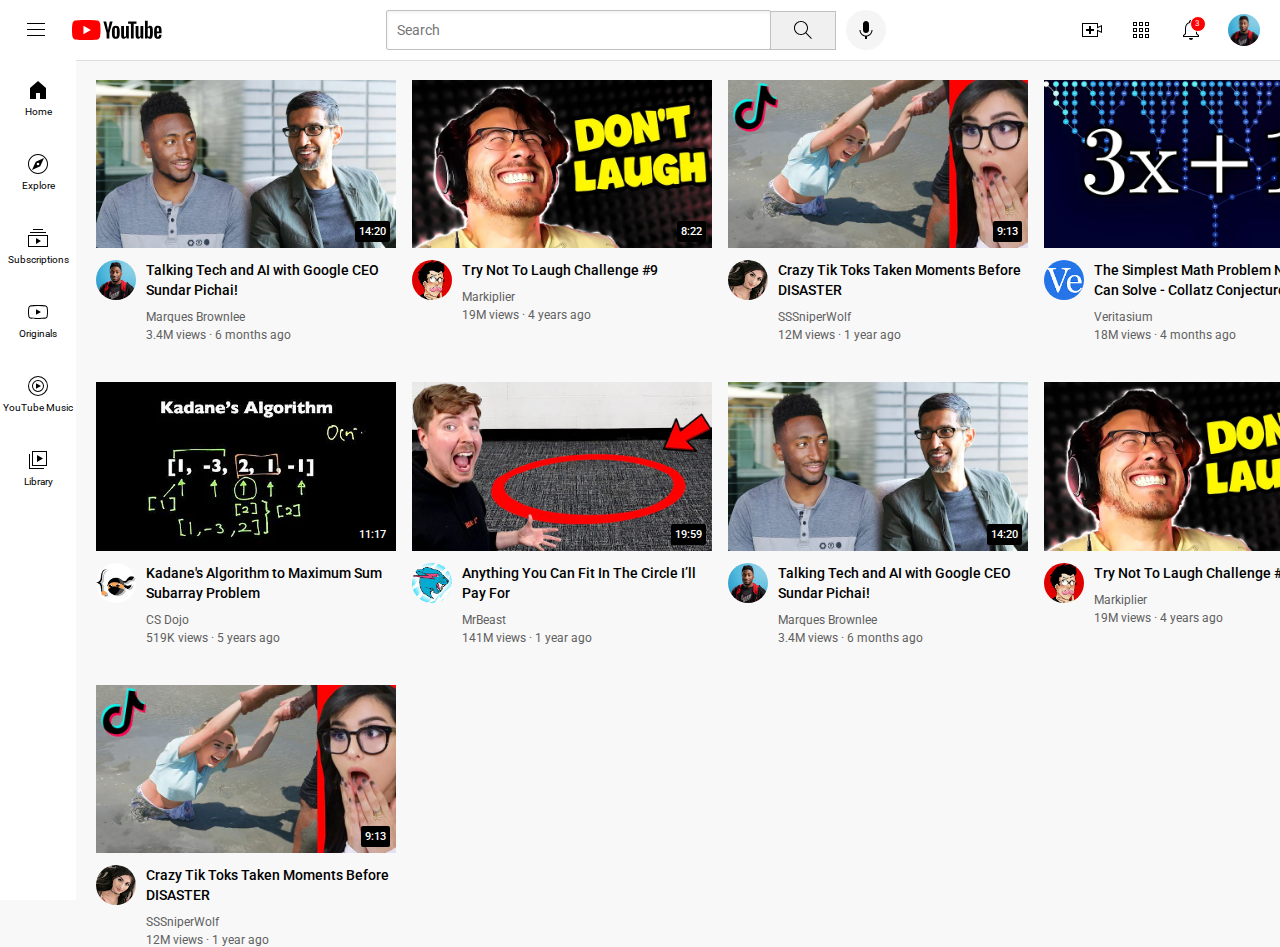
==== youtube.html @ 2e2db5a5 "version 1" ====
<!DOCTYPE html>
<html lang="en">
<head>
  <meta charset="UTF-8">
  <meta name="viewport" content="width=device-width, initial-scale=1.0">
  <link rel="stylesheet" href="styles/video.css">
  <link rel="stylesheet" href="styles/general.css">
  <link rel="stylesheet" href="styles/header.css">
  <link rel="stylesheet" href="styles/sidebar.css">
  <link rel="preconnect" href="https://fonts.googleapis.com">
  <link rel="preconnect" href="https://fonts.gstatic.com" crossorigin>
  <link href="https://fonts.googleapis.com/css2?family=Roboto:ital,wght@0,100;0,300;0,400;0,500;0,700;0,900;1,100;1,300;1,400;1,500;1,700;1,900&display=swap" rel="stylesheet">
  <title>Youtube</title>
</head>
<body>

<!-- Header section -->
  <div class="header">
    <div class="left-section">
      <img class="hamburger-menu" src="Icons/hamburger-menu.svg" alt="">
      <img class="youtube-logo" src="Icons/youtube-logo.svg" alt="">
    </div>
    <div class="middle-section">
      <input type="text" placeholder="Search" class="search"> 
      <button class="search-button">
        <img class="search-icon" src="Icons/search.svg" alt="">
        <div class="tooltip">Search</div>
      </button>
      <button class="voice-search-button">
        <img class="voice-search-icon" src="Icons/voice-search-icon.svg" alt="">
        <div class="tooltip">Search with your voice</div>
      </button>
    </div>
    <div class="right-section">
      <div class="upload-icon-container">
        <img class="upload-icon" src="Icons/upload.svg" alt="">
        <div class="tooltip">Create</div>
      </div>
      <div class="youtube-apps-container">
        <img class="youtube-apps-icon" src="Icons/youtube-apps.svg" alt="">
        <div class="tooltip">YouTube apps</div>
      </div>
      <div class="notifications-icon-container">
        <img class="notifications-icon" src="Icons/notifications.svg" alt="">
        <div class="notifications-count">3</div>
        <div class="tooltip">Notifications</div>
      </div>
      <img class="current-user-picture" src="thumbnails/channel-1.jpeg" alt="">
    </div>

  </div>

<!-- Side Bar Section -->


  <div class="sidebar">
    <div class="sidebar-button">
      <img class="sidebar-icon" src="Icons/home.svg" alt="">
      <p class="sidebar-text"> Home</p>
    </div>

    <div class="sidebar-button">
      <img class="sidebar-icon" src="Icons/explore.svg" alt="">
      <p class="sidebar-text"> Explore</p>
    </div>

    <div class="sidebar-button">
      <img class="sidebar-icon" src="Icons/subscriptions.svg" alt="">
      <p class="sidebar-text"> Subscriptions</p>
    </div>

    <div class="sidebar-button">
      <img class="sidebar-icon" src="Icons/originals.svg" alt="">
      <p class="sidebar-text"> Originals</p>
    </div>

    <div class="sidebar-button">
      <img class="sidebar-icon" src="Icons/youtube-music.svg" alt="">
      <p class="sidebar-text"> YouTube Music</p>
    </div>

    <div class="sidebar-button">
      <img class="sidebar-icon" src="Icons/library.svg" alt="">
      <p class="sidebar-text"> Library</p>
    </div>
  </div>



<!-- Video Section -->
  <div class="video-grid">
    <div class="video-preview">
      <div class="thumbnail-row">
        <a href="https://www.youtube.com/watch?v=n2RNcPRtAiY">
          <img src="thumbnails/thumbnail-1.webp" class="thumbnail">
        </a>
        <div class="video-duration">
          14:20
        </div>
      </div>
      
      <div class="video-description">
        <div class="channel-profile">
          <div class="channel-profile-container">
            <a href="https://www.youtube.com/c/mkbhd">
              <img src="thumbnails/channel-1.jpeg" alt="" class="profile-img">
            </a>
            <div class="channel-tooltip">
              <div><img src="thumbnails/channel-1.jpeg" alt=""></div>
              <div>
                <p class="channel-owner"> Marques Brownlee</p>
                <p class="channel-subscribers">15M subscribers</p>
              </div>
            </div>
          </div>
        </div>

        <div class="video-info">
          <p class="video-title">
            Talking Tech and AI with Google CEO Sundar Pichai!
          </p>
          <p class="video-author">
            Marques Brownlee
          </p>
          <p class="video-stats">
            3.4M views &#183; 6 months ago
          </p>
        </div>
      </div>
    </div>

    <div class="video-preview">
      <div class="thumbnail-row">
        <img src="thumbnails/thumbnail-2.webp" class="thumbnail">
        <div class="video-duration">
          8:22
        </div>
      </div>

      <div class="video-description">
        <div class="channel-profile">
          <img src="thumbnails/channel-2.jpeg" alt="" class="profile-img">
        </div>

        <div class="video-info">
          <p class="video-title">
            Try Not To Laugh Challenge #9
          </p>
          <p class="video-author">
            Markiplier
          </p>
          <p class="video-stats">
            19M views &#183; 4 years ago  
          </p>
        </div>
      </div>
    </div>
    
    
    <div class="video-preview">
      <div class="thumbnail-row">
        <img src="thumbnails/thumbnail-3.webp" class="thumbnail">
        <div class="video-duration">
          9:13
        </div>
      </div>

      <div class="video-description">
        <div class="channel-profile">
          <img src="thumbnails/channel-3.jpeg" alt="" class="profile-img">
        </div>

        <div class="video-info">
          <p class="video-title">
            Crazy Tik Toks Taken Moments Before DISASTER
          </p>
          <p class="video-author">
            SSSniperWolf
          </p>
          <p class="video-stats">
            12M views &#183; 1 year ago  
          </p>
        </div>
      </div>
    </div>

    
    <div class="video-preview">
      <div class="thumbnail-row">
        <img src="thumbnails/thumbnail-4.webp" class="thumbnail">
        <div class="video-duration">
          22:09
        </div>
      </div>

      <div class="video-description">
        <div class="channel-profile">
          <img src="thumbnails/channel-4.jpeg" alt="" class="profile-img">
        </div>

        <div class="video-info">
          <p class="video-title">
            The Simplest Math Problem No One Can Solve - Collatz Conjecture
          </p>
          <p class="video-author">
            Veritasium
          </p>
          <p class="video-stats">
            18M views &#183; 4 months ago  
          </p>
        </div>
      </div>
    </div>

    
    <div class="video-preview">
      <div class="thumbnail-row">
        <img src="thumbnails/thumbnail-5.webp" class="thumbnail">
        <div class="video-duration">
          11:17
        </div>
      </div>

      <div class="video-description">
        <div class="channel-profile">
          <img src="thumbnails/channel-5.jpeg" alt="" class="profile-img">
        </div>

        <div class="video-info">
          <p class="video-title">
            Kadane's Algorithm to Maximum Sum Subarray Problem
          </p>
          <p class="video-author">
            CS Dojo
          </p>
          <p class="video-stats">
            519K views &#183; 5 years ago 
          </p>
        </div>
      </div>
    </div>

    
    <div class="video-preview">
      <div class="thumbnail-row">
        <img src="thumbnails/thumbnail-6.webp" class="thumbnail">
        <div class="video-duration">
          19:59
        </div>
      </div>

      <div class="video-description">
        <div class="channel-profile">
          <img src="thumbnails/channel-6.jpeg" alt="" class="profile-img">
        </div>

        <div class="video-info">
          <p class="video-title">
            Anything You Can Fit In The Circle I’ll Pay For
          </p>
          <p class="video-author">
            MrBeast
          </p>
          <p class="video-stats">
            141M views &#183; 1 year ago  
          </p>
        </div>
      </div>
    </div>

    <div class="video-preview">
      <div class="thumbnail-row">
        <img src="thumbnails/thumbnail-1.webp" class="thumbnail">
        <div class="video-duration">
          14:20
        </div>
      </div>
      
      <div class="video-description">
        <div class="channel-profile">
          <img src="thumbnails/channel-1.jpeg" alt="" class="profile-img">
        </div>

        <div class="video-info">
          <p class="video-title">
            Talking Tech and AI with Google CEO Sundar Pichai!
          </p>
          <p class="video-author">
            Marques Brownlee
          </p>
          <p class="video-stats">
            3.4M views &#183; 6 months ago
          </p>
        </div>
      </div>
    </div>

    <div class="video-preview">
      <div class="thumbnail-row">
        <img src="thumbnails/thumbnail-2.webp" class="thumbnail">
        <div class="video-duration">
          8:22
        </div>
      </div>

      <div class="video-description">
        <div class="channel-profile">
          <img src="thumbnails/channel-2.jpeg" alt="" class="profile-img">
        </div>

        <div class="video-info">
          <p class="video-title">
            Try Not To Laugh Challenge #9
          </p>
          <p class="video-author">
            Markiplier
          </p>
          <p class="video-stats">
            19M views &#183; 4 years ago  
          </p>
        </div>
      </div>
    </div>
    
    
    <div class="video-preview">
      <div class="thumbnail-row">
        <img src="thumbnails/thumbnail-3.webp" class="thumbnail">
        <div class="video-duration">
          9:13
        </div>
      </div>

      <div class="video-description">
        <div class="channel-profile">
          <img src="thumbnails/channel-3.jpeg" alt="" class="profile-img">
        </div>

        <div class="video-info">
          <p class="video-title">
            Crazy Tik Toks Taken Moments Before DISASTER
          </p>
          <p class="video-author">
            SSSniperWolf
          </p>
          <p class="video-stats">
            12M views &#183; 1 year ago  
          </p>
        </div>
      </div>
    </div>

  </div>

</body>
</html>
---- styles/video.css ----
.video-grid {
  display: grid;
  grid-template-columns: 1fr 1fr 1fr;
  column-gap: 16px;
  row-gap: 40px;
}

@media (max-width:750px) {
  .video-grid {
    grid-template-columns: 1fr 1fr;
  }
}

@media (min-width:1100px) {
  .video-grid {
    grid-template-columns: 1fr 1fr 1fr 1fr;
  }
}

/* Card styling */    
.video-preview {
  display: inline-block;
  vertical-align: top;
  margin: 0;
} 


/* Thumbnail styling */  

.thumbnail-row {
  display: block;
  position: relative;
}

.thumbnail {
  width: 100%;
}

.video-duration {
  position: absolute;
  bottom: 10px;
  right: 6px;
  background-color: black;
  color: white;
  border-radius: 2px;
  padding: 4px;
  font-family: roboto, arial;
  font-size: 11px;
  font-weight: 500;
}

/* Video Desc styling */  

.channel-profile {
  display: inline-block;
  width: 36px;
  vertical-align: top;
}

.channel-profile-container {
  position: relative;
}

.channel-profile-container .channel-tooltip {
  display: flex;
  align-items: center;
  position: absolute;
  background-color: white;
  padding: 10px;
  padding-right: 20px;
  border-radius: 6px;
  white-space: nowrap;
  box-shadow: 0px 0px 20px rgba(0, 0, 0, 0.19);
  opacity: 0;
  pointer-events: none;
  transition: opacity 0.15s;
}

.channel-profile-container:hover .channel-tooltip{
  opacity: 1 ;
}
.channel-profile-container .channel-tooltip img {
  height: 40px;
  border-radius: 25px;
  margin-right: 8px;
}

.channel-profile-container .channel-tooltip .channel-owner {
  font-family: Roboto, Arial;
  font-size: 14px;
  font-weight: 800;
  margin-bottom: 4px;
}

.channel-profile-container .channel-tooltip .channel-subscribers {
  font-family: Roboto, Arial;
  font-size: 12px;
  color: grey;
}




.video-description {
  margin-top: 8px;
  display: grid;
  grid-template-columns: 50px 1fr;
  width: 300px;
}
.profile-img {
  width: 40px;
  border-radius: 60px;
}

.video-title {
  margin-bottom: 10px;
  font-weight: 500;
  font-size: 14px;
  line-height: 20px;
}

.video-author,
.video-stats {
  font-size: 12px;
  font-weight: 400;
  color: rgb(96, 96, 96);
  margin: 0;
}

.video-author {
  margin-bottom: 4px;
}
---- styles/general.css ----
p {
  font-family: roboto, arial;
  margin-top: 0;
  margin-bottom: 0;
}

body {
  margin: 0;
  padding-top: 80px;
  padding-left: 96px;
  padding-right: 24px;
  background-color: rgb(248, 248, 248);
}
---- styles/header.css ----
.header {
  height: 60px;
  display: flex;
  flex-direction: row;
  justify-content: space-between;
  position: fixed;
  top: 0;
  left: 0;
  right: 0;
  background-color: white;
  border-bottom: 1px solid rgb(221, 221, 221);
  z-index: 100;
}




.left-section {
  display: flex;
  align-items: center;
}

.hamburger-menu {
  height: 24px;
  margin-left: 24px;
  margin-right: 24px;
}

.youtube-logo {
  height: 20px;
}



.middle-section {
  flex: 1;
  margin-left: 70px;
  margin-right: 40px;
  max-width: 500px;
  display: flex;
  align-items: center;
}

.search {
  flex: 1;
  height: 36px;
  border: 1px solid rgb(192, 192, 192);
  padding-left: 10px;
  font-size: 16px;
  border-radius: 2px;
  box-shadow: inset 1px 2px 3px rgba(0, 0, 0, 0.05);
  width: 0;
}

.search::placeholder {
  font-family: roboto, arial;
  font-size: 14px;
}


.search-button {
  height: 39px;
  width: 66px;
  background-color: rgb(240, 240, 240);
  border: 1px solid rgb(192, 192, 192);
  margin-left: -1px;
  cursor: pointer;
}

.search-button,
.voice-search-button,
.upload-icon-container,
.youtube-apps-container,
.notifications-icon-container {
  position: relative;
  display: flex;
  justify-content: center;
  align-items: center;
}


.search-button .tooltip, 
.voice-search-button .tooltip,
.upload-icon-container .tooltip,
.youtube-apps-container .tooltip,
.notifications-icon-container .tooltip {
  position: absolute;
  background-color: grey;
  color: white;
  padding: 10px 8px;
  border-radius: 2px;
  font-family: Roboto, Arial;
  font-size: 11px;
  bottom: -40px;
  opacity: 0;
  transition: opacity 0.20;
  pointer-events: none;
  white-space: nowrap;
}

.search-button:hover .tooltip, 
.voice-search-button:hover .tooltip,
.upload-icon-container:hover .tooltip,
.youtube-apps-container:hover .tooltip,
.notifications-icon-container:hover .tooltip {
  opacity: 1;
}

.search-icon {
  height: 24px;
}

.voice-search-button {
  height: 40px;
  width: 40px;
  margin-left: 10px;
  border-radius: 20px;
  border: none;
  background-color: rgb(245, 245, 245);
  cursor: pointer;
  
}


.voice-search-icon {
  height: 24px;
}




.right-section {
  width: 180px;
  display: flex;
  align-items: center;
  justify-content: space-between;
  margin-right: 20px;
  flex-shrink: 0;
}

.upload-icon {
  height: 24px;
  cursor: pointer;
}

.youtube-apps-icon {
  height: 24px;
  cursor: pointer;

}

.notifications-icon-container {
  position: relative;
}

.notifications-icon {
  height: 24px;
}

.notifications-count {
  position: absolute;
  background-color: red;
  color: white;
  padding: 2px;
  border-radius: 60px;
  font-family: Roboto, Arial;
  font-size: 8px;
  width: 10px;
  height: 10px;
  text-align: center;
  top: -2px;
  right: -3px;
  border: 1px solid white;
}

.current-user-picture {
  height: 32px;
  border-radius: 16px;
}
---- styles/sidebar.css ----
.sidebar {
  /* display: flex;
  flex-direction: column; */
  width: 76px;
  position: fixed;
  left: 0;
  bottom: 0;
  top: 55px;  
  background-color: white;
  z-index: 200;
  padding-top: 5px;
}

.sidebar-button {
  height: 74px;
  display: flex;
  flex-direction: column;
  justify-content: center;
  align-items: center;
}

.sidebar-button:hover {
  background-color: rgb(235, 235, 235);
  cursor: pointer;
  
} 

.sidebar-button img {
  height: 24px;
}

.sidebar-button p {
  font-family: Roboto, Arial;
  font-size: 10px;
  margin-top: 4px;
}
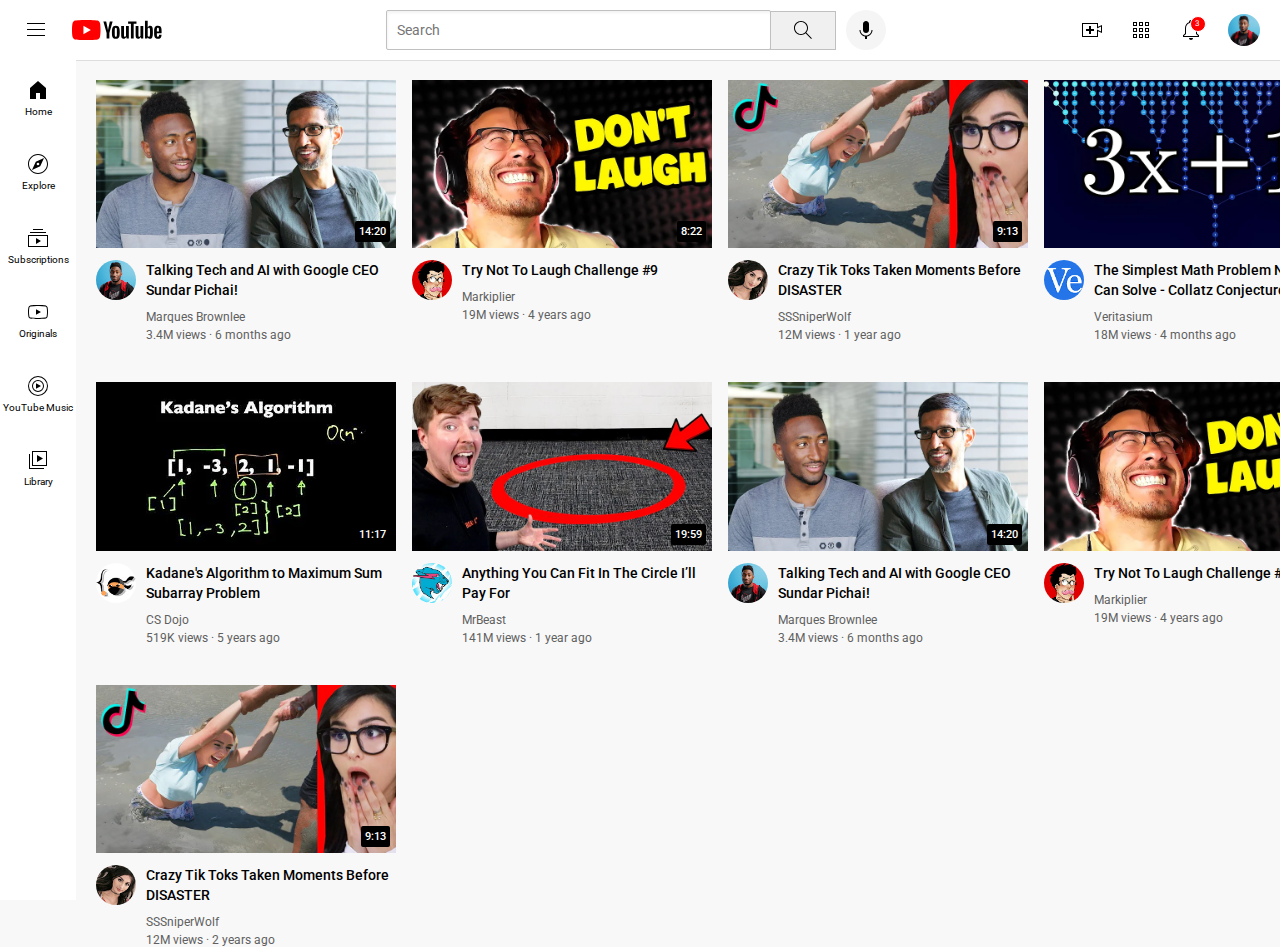
==== commit 0eca6d3f: "version 2" ====
--- a/youtube.html
+++ b/youtube.html
@@ -14,7 +14,7 @@
 </head>
 <body>
 
-<!-- Header section -->
+<!-- Header section to git -->
   <div class="header">
     <div class="left-section">
       <img class="hamburger-menu" src="Icons/hamburger-menu.svg" alt="">
@@ -50,7 +50,7 @@
 
   </div>
 
-<!-- Side Bar Section -->
+<!-- Side Bar Section for new-->
 
 
   <div class="sidebar">
@@ -87,7 +87,7 @@
 
 
 
-<!-- Video Section -->
+<!-- Video Section hello -->
   <div class="video-grid">
     <div class="video-preview">
       <div class="thumbnail-row">
@@ -344,7 +344,7 @@
             SSSniperWolf
           </p>
           <p class="video-stats">
-            12M views &#183; 1 year ago  
+            12M views &#183; 2 years ago  
           </p>
         </div>
       </div>
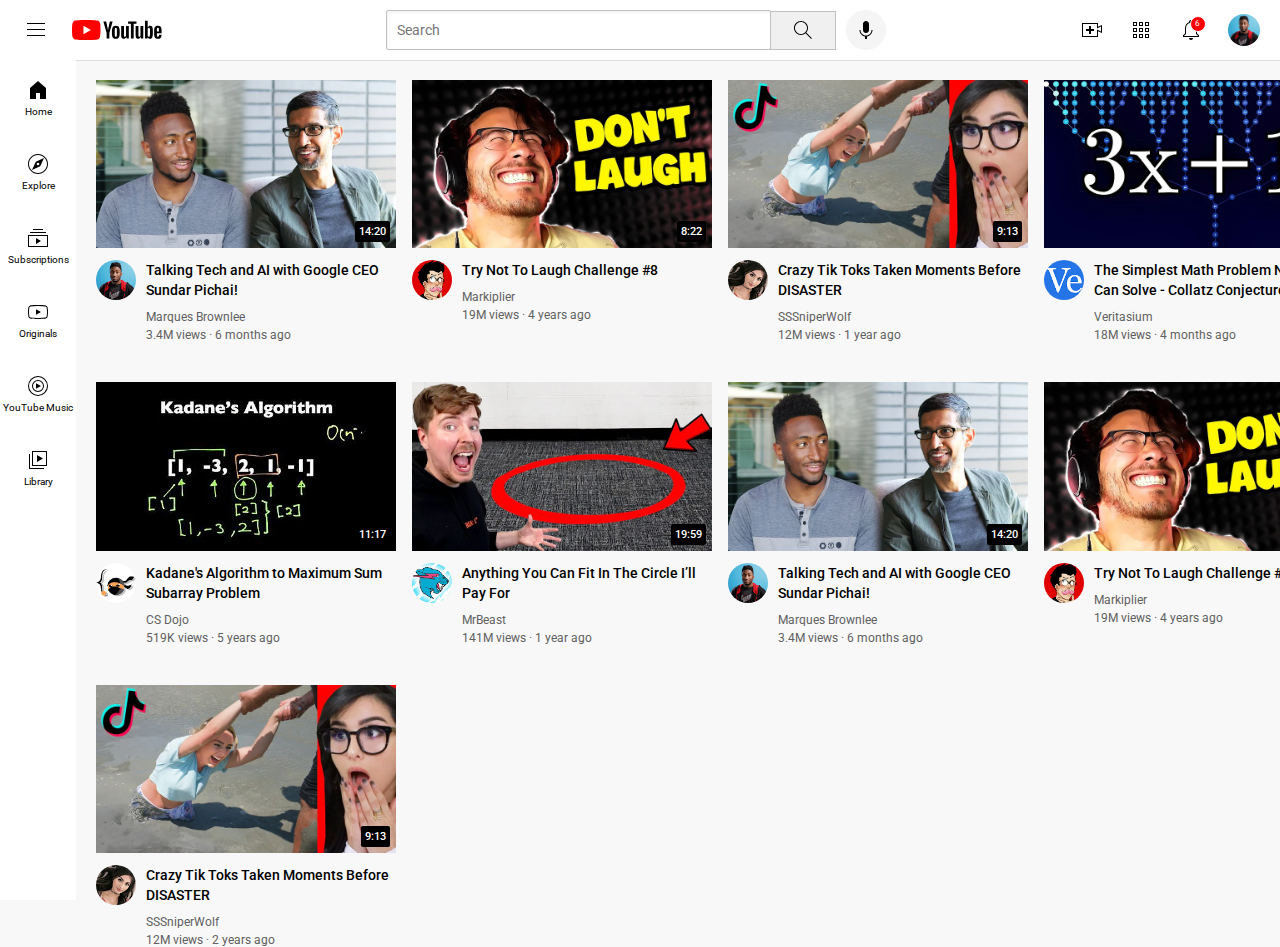
==== commit f3aa878b: "version 3" ====
--- a/youtube.html
+++ b/youtube.html
@@ -42,7 +42,7 @@
       </div>
       <div class="notifications-icon-container">
         <img class="notifications-icon" src="Icons/notifications.svg" alt="">
-        <div class="notifications-count">3</div>
+        <div class="notifications-count">6</div>
         <div class="tooltip">Notifications</div>
       </div>
       <img class="current-user-picture" src="thumbnails/channel-1.jpeg" alt="">
@@ -108,7 +108,7 @@
             <div class="channel-tooltip">
               <div><img src="thumbnails/channel-1.jpeg" alt=""></div>
               <div>
-                <p class="channel-owner"> Marques Brownlee</p>
+                <p class="channel-owner"> Marque Brownlee</p>
                 <p class="channel-subscribers">15M subscribers</p>
               </div>
             </div>
@@ -144,7 +144,7 @@
 
         <div class="video-info">
           <p class="video-title">
-            Try Not To Laugh Challenge #9
+            Try Not To Laugh Challenge #8
           </p>
           <p class="video-author">
             Markiplier
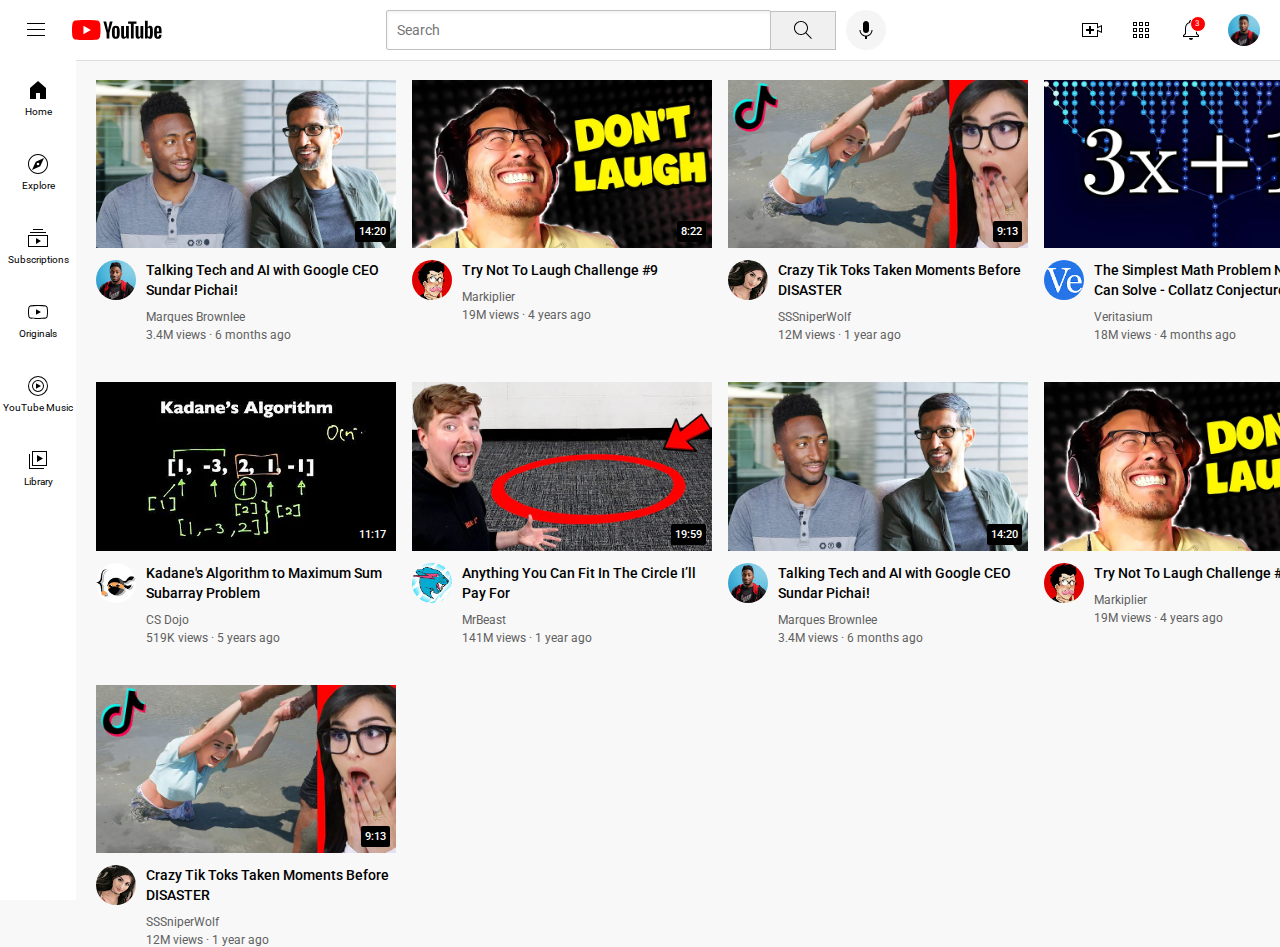
==== commit c279b461: "Version 1 restored" ====
--- a/youtube.html
+++ b/youtube.html
@@ -14,7 +14,7 @@
 </head>
 <body>
 
-<!-- Header section to git -->
+<!-- Header section -->
   <div class="header">
     <div class="left-section">
       <img class="hamburger-menu" src="Icons/hamburger-menu.svg" alt="">
@@ -42,7 +42,7 @@
       </div>
       <div class="notifications-icon-container">
         <img class="notifications-icon" src="Icons/notifications.svg" alt="">
-        <div class="notifications-count">6</div>
+        <div class="notifications-count">3</div>
         <div class="tooltip">Notifications</div>
       </div>
       <img class="current-user-picture" src="thumbnails/channel-1.jpeg" alt="">
@@ -50,7 +50,7 @@
 
   </div>
 
-<!-- Side Bar Section for new-->
+<!-- Side Bar Section -->
 
 
   <div class="sidebar">
@@ -87,7 +87,7 @@
 
 
 
-<!-- Video Section hello -->
+<!-- Video Section -->
   <div class="video-grid">
     <div class="video-preview">
       <div class="thumbnail-row">
@@ -108,7 +108,7 @@
             <div class="channel-tooltip">
               <div><img src="thumbnails/channel-1.jpeg" alt=""></div>
               <div>
-                <p class="channel-owner"> Marque Brownlee</p>
+                <p class="channel-owner"> Marques Brownlee</p>
                 <p class="channel-subscribers">15M subscribers</p>
               </div>
             </div>
@@ -144,7 +144,7 @@
 
         <div class="video-info">
           <p class="video-title">
-            Try Not To Laugh Challenge #8
+            Try Not To Laugh Challenge #9
           </p>
           <p class="video-author">
             Markiplier
@@ -344,7 +344,7 @@
             SSSniperWolf
           </p>
           <p class="video-stats">
-            12M views &#183; 2 years ago  
+            12M views &#183; 1 year ago  
           </p>
         </div>
       </div>
